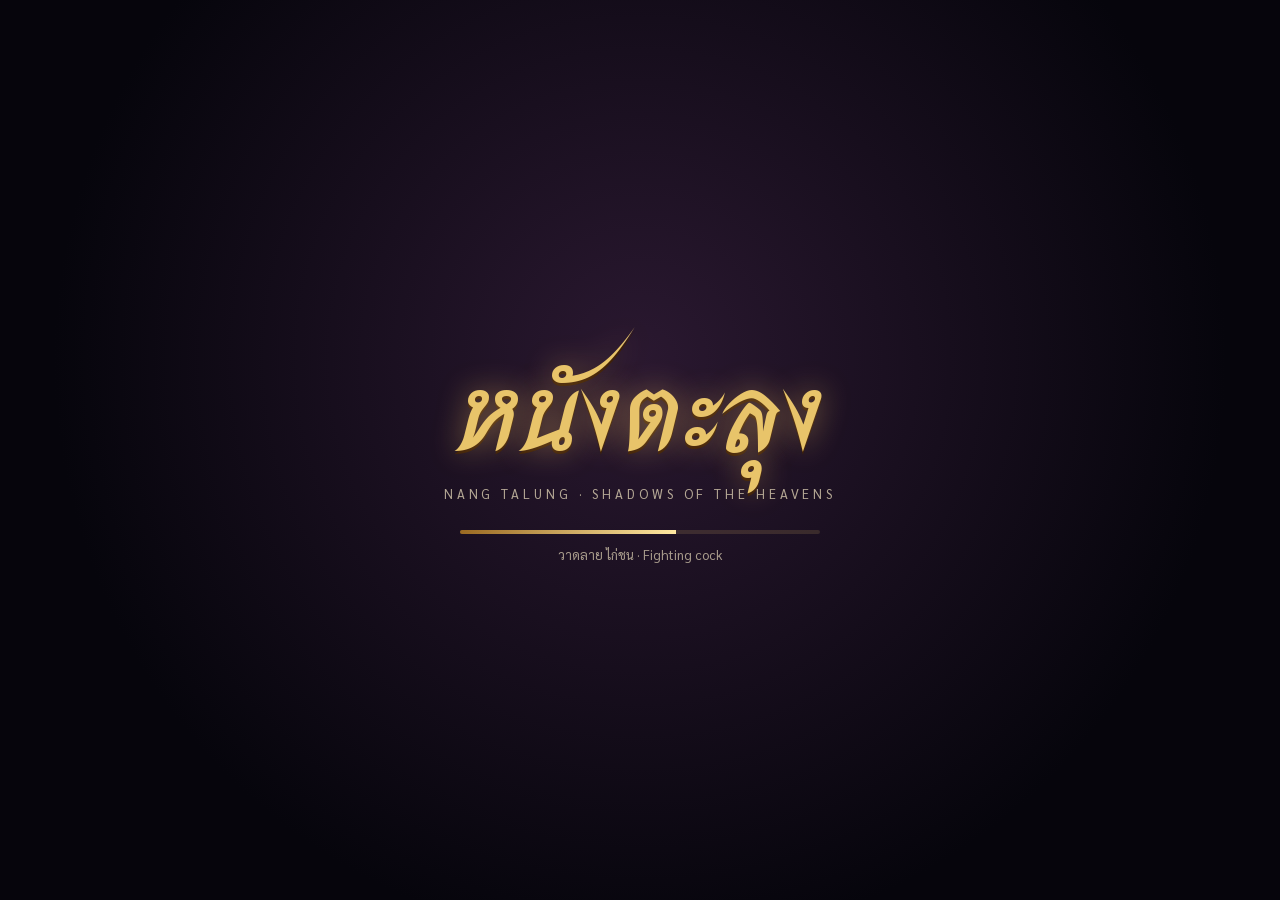
==== index.html @ a5fd4841 "Playable sandbox: stage renderer, heaven/night layers, curtains, khon cursor, flies, UI, intro, game" ====
<!doctype html>
<html lang="th">
<head>
<meta charset="utf-8">
<meta name="viewport" content="width=device-width, initial-scale=1, viewport-fit=cover">
<title>หนังตะลุง — Nang Talung Sandbox</title>
<link rel="preconnect" href="https://fonts.googleapis.com">
<link rel="preconnect" href="https://fonts.gstatic.com" crossorigin>
<link href="https://fonts.googleapis.com/css2?family=Chonburi&family=Srisakdi:wght@400;700&family=Sarabun:wght@400;600&display=swap" rel="stylesheet">
<link rel="stylesheet" href="css/style.css">
</head>
<body>
<div id="app">
  <canvas id="bg"></canvas>
  <canvas id="gl"></canvas>
  <canvas id="fg"></canvas>
  <div id="ui"></div>
</div>
<div id="loading">
  <div class="load-inner">
    <div class="load-title">หนังตะลุง</div>
    <div class="load-sub">Nang Talung · shadows of the heavens</div>
    <div class="load-bar"><i></i></div>
    <div class="load-msg">กำลังเตรียมโรงหนัง…</div>
  </div>
</div>
<script type="module" src="js/main.js"></script>
</body>
</html>
---- css/style.css ----
:root {
  --gold: #e8c46a;
  --gold-d: #9a6a22;
  --lacquer: #140b08;
  --red: #7d1712;
  --ink: #f3e6c4;
  --ui-font: 'Sarabun', system-ui, sans-serif;
  --title-font: 'Srisakdi', 'Chonburi', serif;
}
* { box-sizing: border-box; }
html, body { margin: 0; height: 100%; overflow: hidden; background: #050610; color: var(--ink); font-family: var(--ui-font); }
#app, #app > canvas { position: fixed; inset: 0; }
#app > canvas { display: block; }
#fg { cursor: none; }
#ui { position: fixed; inset: 0; pointer-events: none; }
#ui > * { pointer-events: auto; }
.hidden { opacity: 0 !important; pointer-events: none !important; }

/* loading */
#loading { position: fixed; inset: 0; display: grid; place-items: center; background: radial-gradient(circle at 50% 40%, #2a1830, #06050c 70%); transition: opacity 1.2s; z-index: 50; }
.load-inner { text-align: center; }
.load-title { font: 700 clamp(56px, 10vw, 120px) var(--title-font); color: var(--gold); text-shadow: 0 0 30px rgba(255, 200, 100, .45), 0 3px 0 #3a1c05; }
.load-sub { letter-spacing: .3em; text-transform: uppercase; font-size: 13px; opacity: .7; margin-top: 4px; }
.load-bar { width: min(360px, 70vw); height: 4px; margin: 28px auto 12px; background: rgba(232, 196, 106, .15); border-radius: 2px; overflow: hidden; }
.load-bar i { display: block; height: 100%; width: 0; background: linear-gradient(90deg, #9a6a22, #ffe7a0); transition: width .3s; }
.load-msg { font-size: 13px; opacity: .65; min-height: 1.3em; }

/* lacquer + gold panels (ลายรดน้ำ) */
.lacquer {
  background: linear-gradient(180deg, rgba(28, 14, 10, .94), rgba(12, 6, 5, .96));
  border: 1px solid rgba(232, 196, 106, .55);
  box-shadow: 0 0 0 3px rgba(20, 8, 5, .8), 0 0 0 4px rgba(232, 196, 106, .35), 0 10px 40px rgba(0, 0, 0, .6);
  border-radius: 10px;
}

/* top bar */
#topbar { position: fixed; top: 12px; left: 50%; transform: translateX(-50%); display: flex; gap: 6px; padding: 6px 8px; transition: opacity .8s; }
.tb { appearance: none; border: 1px solid rgba(232, 196, 106, .35); background: rgba(90, 20, 14, .35); color: var(--ink); border-radius: 7px; padding: 6px 10px; font: 600 13px var(--ui-font); cursor: pointer; display: flex; align-items: center; gap: 6px; white-space: nowrap; }
.tb:hover { background: rgba(160, 40, 25, .5); border-color: var(--gold); }
.tb.on { background: linear-gradient(180deg, #b8862e, #7a4c12); color: #1a0c04; border-color: #ffe7a0; }
.tb small { font-weight: 400; opacity: .7; }

/* puppet house drawer */
#house { position: fixed; left: 12px; top: 70px; bottom: 12px; width: 300px; display: flex; flex-direction: column; transition: transform .6s cubic-bezier(.2, .8, .2, 1), opacity .6s; }
#house.closed { transform: translateX(-330px); }
#house h2 { margin: 12px 14px 4px; font: 400 26px var(--title-font); color: var(--gold); display: flex; justify-content: space-between; align-items: baseline; }
#house h2 small { font: 12px var(--ui-font); color: var(--ink); opacity: .6; }
.tabs { display: flex; flex-wrap: wrap; gap: 4px; padding: 6px 10px; border-bottom: 1px solid rgba(232, 196, 106, .25); }
.tab { font: 600 12px var(--ui-font); padding: 4px 8px; border-radius: 12px; border: 1px solid rgba(232, 196, 106, .3); background: none; color: var(--ink); cursor: pointer; }
.tab.on { background: var(--gold); color: #200d04; }
.items { flex: 1; overflow-y: auto; padding: 10px; display: grid; grid-template-columns: repeat(3, 1fr); gap: 8px; align-content: start; scrollbar-width: thin; scrollbar-color: #7a4c12 transparent; }
.item { position: relative; aspect-ratio: .82; border-radius: 8px; background: radial-gradient(circle at 50% 40%, #fff1d0, #c9a067 75%, #8a6434); border: 1px solid rgba(232, 196, 106, .4); cursor: grab; display: flex; flex-direction: column; align-items: center; justify-content: flex-end; overflow: hidden; touch-action: none; }
.item:hover { outline: 2px solid var(--gold); }
.item canvas { position: absolute; inset: 4px 4px 22px 4px; width: calc(100% - 8px); height: calc(100% - 26px); }
.item span { position: relative; width: 100%; font-size: 11px; line-height: 1.1; text-align: center; background: rgba(20, 8, 5, .82); padding: 3px 2px; color: var(--ink); }
.house-foot { padding: 8px 12px 12px; font-size: 11px; opacity: .65; line-height: 1.4; }

/* side panel: flies + inspector */
#side { position: fixed; right: 12px; top: 70px; width: 250px; padding: 12px; transition: opacity .6s; }
#side h3 { margin: 0 0 6px; font: 400 20px var(--title-font); color: var(--gold); }
#side .row { display: flex; gap: 6px; flex-wrap: wrap; margin: 6px 0; }
#side p { font-size: 12px; opacity: .75; margin: 4px 0 8px; line-height: 1.4; }
.role { font: 600 12px var(--ui-font); padding: 5px 7px; border-radius: 6px; border: 1px solid rgba(232, 196, 106, .35); background: rgba(90, 20, 14, .35); color: var(--ink); cursor: pointer; }
.role:hover, .role.on { background: var(--gold); color: #200d04; }
.moves { display: grid; grid-template-columns: 1fr 1fr; gap: 4px; }
.moves button { font: 12px var(--ui-font); padding: 5px; border-radius: 6px; border: 1px solid rgba(232, 196, 106, .25); background: rgba(40, 14, 10, .5); color: var(--ink); cursor: pointer; text-align: left; }
.moves button:hover { border-color: var(--gold); }
.moves kbd { float: right; opacity: .55; font-size: 10px; }
#depth { width: 100%; accent-color: var(--gold); }

/* camera picture-in-picture */
#cam { position: fixed; right: 12px; bottom: 12px; width: 220px; height: 165px; border-radius: 10px; overflow: hidden; transition: opacity .5s; }
#cam canvas { width: 100%; height: 100%; }
#cam .gest { position: absolute; left: 0; right: 0; bottom: 0; padding: 4px 8px; font-size: 12px; background: rgba(10, 5, 3, .7); }

/* toast + titles */
#toast { position: fixed; left: 50%; bottom: 36px; transform: translateX(-50%); padding: 10px 18px; font-size: 14px; transition: opacity .5s; text-align: center; max-width: 80vw; }
#title { position: fixed; inset: 0; display: grid; place-items: center; pointer-events: none !important; transition: opacity 2s; }
#title .t1 { font: 700 clamp(64px, 12vw, 170px) var(--title-font); color: #ffe9a8; text-shadow: 0 0 40px rgba(255, 210, 120, .8), 0 4px 0 #6a3a0a; text-align: center; }
#title .t2 { text-align: center; letter-spacing: .4em; text-transform: uppercase; font-size: clamp(12px, 1.5vw, 18px); color: #fff4d6; text-shadow: 0 0 12px rgba(0, 0, 0, .8); }
#skip { position: fixed; right: 18px; bottom: 18px; transition: opacity .6s; }
#help { position: fixed; left: 50%; top: 50%; transform: translate(-50%, -50%); width: min(640px, 92vw); max-height: 86vh; overflow: auto; padding: 18px 22px; transition: opacity .4s; font-size: 14px; line-height: 1.55; }
#help h2 { font: 400 30px var(--title-font); color: var(--gold); margin: 0 0 8px; }
#help table { width: 100%; border-collapse: collapse; font-size: 13px; }
#help td { padding: 3px 6px; border-bottom: 1px solid rgba(232, 196, 106, .12); vertical-align: top; }
#help td:first-child { color: var(--gold); white-space: nowrap; }
@media (max-width: 820px) {
  #house { width: 220px; }
  .items { grid-template-columns: repeat(2, 1fr); }
  #side { display: none; }
  .tb small { display: none; }
}
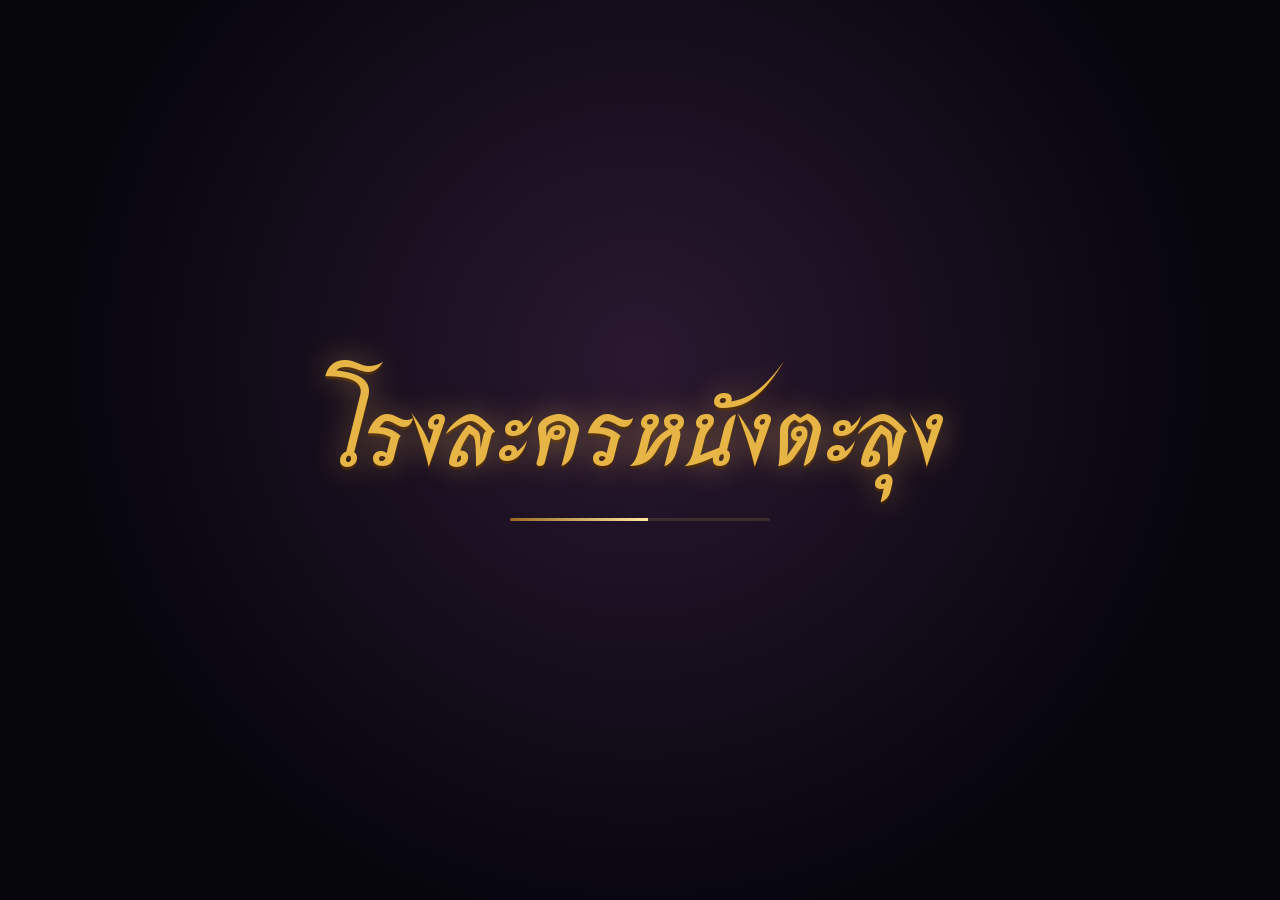
==== commit b81c1729: "โรงละครหนังตะลุง Simulator: souls, wounds, blood, tearing, yantra ward, mending, summon and build ef" ====
--- a/index.html
+++ b/index.html
@@ -3,7 +3,7 @@
 <head>
 <meta charset="utf-8">
 <meta name="viewport" content="width=device-width, initial-scale=1, viewport-fit=cover">
-<title>หนังตะลุง — Nang Talung Sandbox</title>
+<title>โรงละครหนังตะลุง Simulator</title>
 <link rel="preconnect" href="https://fonts.googleapis.com">
 <link rel="preconnect" href="https://fonts.gstatic.com" crossorigin>
 <link href="https://fonts.googleapis.com/css2?family=Chonburi&family=Srisakdi:wght@400;700&family=Sarabun:wght@400;600&display=swap" rel="stylesheet">
@@ -18,8 +18,8 @@
 </div>
 <div id="loading">
   <div class="load-inner">
-    <div class="load-title">หนังตะลุง</div>
-    <div class="load-sub">Nang Talung · shadows of the heavens</div>
+    <div class="load-title">โรงละครหนังตะลุง</div>
+    <div class="load-sub">Nang Talung Theatre Simulator</div>
     <div class="load-bar"><i></i></div>
     <div class="load-msg">กำลังเตรียมโรงหนัง…</div>
   </div>
--- a/css/style.css
+++ b/css/style.css
@@ -1,9 +1,14 @@
 :root {
-  --gold: #e8c46a;
-  --gold-d: #9a6a22;
-  --lacquer: #140b08;
-  --red: #7d1712;
-  --ink: #f3e6c4;
+  --gold-hi: #fff4c2;
+  --gold: #e7b545;
+  --gold-mid: #c8892a;
+  --gold-lo: #7a4a12;
+  --gem: #7b3fbf;
+  --gem-hi: #d9b2ff;
+  --wood: #5a2d16;
+  --wood-d: #2e150a;
+  --lacquer: #1a0b07;
+  --ink: #f6e7c4;
   --ui-font: 'Sarabun', system-ui, sans-serif;
   --title-font: 'Srisakdi', 'Chonburi', serif;
 }
@@ -19,74 +24,157 @@
 /* loading */
 #loading { position: fixed; inset: 0; display: grid; place-items: center; background: radial-gradient(circle at 50% 40%, #2a1830, #06050c 70%); transition: opacity 1.2s; z-index: 50; }
 .load-inner { text-align: center; }
-.load-title { font: 700 clamp(56px, 10vw, 120px) var(--title-font); color: var(--gold); text-shadow: 0 0 30px rgba(255, 200, 100, .45), 0 3px 0 #3a1c05; }
-.load-sub { letter-spacing: .3em; text-transform: uppercase; font-size: 13px; opacity: .7; margin-top: 4px; }
-.load-bar { width: min(360px, 70vw); height: 4px; margin: 28px auto 12px; background: rgba(232, 196, 106, .15); border-radius: 2px; overflow: hidden; }
+.load-title { text-align: center; font: 700 clamp(40px, 8vw, 104px) var(--title-font); color: var(--gold); text-shadow: 0 0 30px rgba(255, 200, 100, .45), 0 3px 0 #3a1c05; }
+.load-sub { display: none; }
+.load-bar { width: min(260px, 60vw); height: 3px; margin: 26px auto 10px; background: rgba(232, 196, 106, .15); border-radius: 2px; overflow: hidden; }
 .load-bar i { display: block; height: 100%; width: 0; background: linear-gradient(90deg, #9a6a22, #ffe7a0); transition: width .3s; }
-.load-msg { font-size: 13px; opacity: .65; min-height: 1.3em; }
+.load-msg { display: none; }
 
-/* lacquer + gold panels (ลายรดน้ำ) */
-.lacquer {
-  background: linear-gradient(180deg, rgba(28, 14, 10, .94), rgba(12, 6, 5, .96));
-  border: 1px solid rgba(232, 196, 106, .55);
-  box-shadow: 0 0 0 3px rgba(20, 8, 5, .8), 0 0 0 4px rgba(232, 196, 106, .35), 0 10px 40px rgba(0, 0, 0, .6);
-  border-radius: 10px;
+/* ---- gilded medallion buttons (bezel, gem, glassy reflection) ---- */
+.medal {
+  --s: 44px;
+  position: relative; width: var(--s); height: var(--s); padding: 0; border: 0; cursor: pointer;
+  clip-path: polygon(50% 0, 64% 8%, 84% 6%, 92% 26%, 100% 50%, 92% 74%, 84% 94%, 64% 92%, 50% 100%, 36% 92%, 16% 94%, 8% 74%, 0 50%, 8% 26%, 16% 6%, 36% 8%);
+  background:
+    radial-gradient(circle at 50% 50%, #3a1509 0 52%, transparent 53%),
+    conic-gradient(from 210deg, var(--gold-lo), var(--gold-hi) 12%, var(--gold) 25%, var(--gold-lo) 40%, var(--gold-hi) 55%, var(--gold-mid) 70%, var(--gold-lo) 85%, var(--gold-hi) 100%);
+  filter: drop-shadow(0 3px 4px rgba(0, 0, 0, .55));
+  transition: transform .2s cubic-bezier(.3, 1.6, .5, 1), filter .2s;
+  color: var(--gold-hi);
 }
+.medal::before { /* inner lacquer with gold ring */
+  content: ''; position: absolute; inset: 17%; border-radius: 50%;
+  background: radial-gradient(circle at 40% 30%, #6b2415, #2a0c06 70%);
+  box-shadow: inset 0 0 0 1.5px var(--gold-mid), inset 0 2px 6px rgba(0, 0, 0, .7);
+}
+.medal::after { /* glassy reflection */
+  content: ''; position: absolute; inset: 17%; border-radius: 50%;
+  background: linear-gradient(160deg, rgba(255, 255, 255, .38), rgba(255, 255, 255, 0) 45%);
+  pointer-events: none;
+}
+.medal svg { position: absolute; inset: 29%; width: 42%; height: 42%; fill: none; stroke: currentColor; stroke-width: 1.8; stroke-linecap: round; stroke-linejoin: round; filter: drop-shadow(0 0 3px rgba(255, 210, 120, .6)); z-index: 1; }
+.medal .gem { position: absolute; left: 50%; top: 3%; width: 16%; height: 16%; transform: translateX(-50%) rotate(45deg); background: radial-gradient(circle at 35% 30%, var(--gem-hi), var(--gem) 60%, #2c0f4f); box-shadow: 0 0 0 1px var(--gold-hi); z-index: 2; }
+.medal:hover { transform: scale(1.1); filter: drop-shadow(0 0 8px rgba(255, 200, 100, .6)); }
+.medal.on { color: #fff; }
+.medal.on::before { background: radial-gradient(circle at 40% 30%, #b8862e, #5a2c08 75%); }
+.medal.big { --s: 64px; }
+.medal:focus-visible { outline: 2px solid var(--gold-hi); outline-offset: 3px; }
 
-/* top bar */
-#topbar { position: fixed; top: 12px; left: 50%; transform: translateX(-50%); display: flex; gap: 6px; padding: 6px 8px; transition: opacity .8s; }
-.tb { appearance: none; border: 1px solid rgba(232, 196, 106, .35); background: rgba(90, 20, 14, .35); color: var(--ink); border-radius: 7px; padding: 6px 10px; font: 600 13px var(--ui-font); cursor: pointer; display: flex; align-items: center; gap: 6px; white-space: nowrap; }
-.tb:hover { background: rgba(160, 40, 25, .5); border-color: var(--gold); }
-.tb.on { background: linear-gradient(180deg, #b8862e, #7a4c12); color: #1a0c04; border-color: #ffe7a0; }
-.tb small { font-weight: 400; opacity: .7; }
+#topbar { position: fixed; top: 12px; right: 12px; display: flex; flex-direction: column; gap: 6px; transition: opacity .8s; }
+#b-house { position: fixed; left: 16px; bottom: 16px; transition: opacity .8s, transform .2s; }
 
-/* puppet house drawer */
-#house { position: fixed; left: 12px; top: 70px; bottom: 12px; width: 300px; display: flex; flex-direction: column; transition: transform .6s cubic-bezier(.2, .8, .2, 1), opacity .6s; }
-#house.closed { transform: translateX(-330px); }
-#house h2 { margin: 12px 14px 4px; font: 400 26px var(--title-font); color: var(--gold); display: flex; justify-content: space-between; align-items: baseline; }
-#house h2 small { font: 12px var(--ui-font); color: var(--ink); opacity: .6; }
-.tabs { display: flex; flex-wrap: wrap; gap: 4px; padding: 6px 10px; border-bottom: 1px solid rgba(232, 196, 106, .25); }
-.tab { font: 600 12px var(--ui-font); padding: 4px 8px; border-radius: 12px; border: 1px solid rgba(232, 196, 106, .3); background: none; color: var(--ink); cursor: pointer; }
-.tab.on { background: var(--gold); color: #200d04; }
-.items { flex: 1; overflow-y: auto; padding: 10px; display: grid; grid-template-columns: repeat(3, 1fr); gap: 8px; align-content: start; scrollbar-width: thin; scrollbar-color: #7a4c12 transparent; }
-.item { position: relative; aspect-ratio: .82; border-radius: 8px; background: radial-gradient(circle at 50% 40%, #fff1d0, #c9a067 75%, #8a6434); border: 1px solid rgba(232, 196, 106, .4); cursor: grab; display: flex; flex-direction: column; align-items: center; justify-content: flex-end; overflow: hidden; touch-action: none; }
-.item:hover { outline: 2px solid var(--gold); }
-.item canvas { position: absolute; inset: 4px 4px 22px 4px; width: calc(100% - 8px); height: calc(100% - 26px); }
-.item span { position: relative; width: 100%; font-size: 11px; line-height: 1.1; text-align: center; background: rgba(20, 8, 5, .82); padding: 3px 2px; color: var(--ink); }
-.house-foot { padding: 8px 12px 12px; font-size: 11px; opacity: .65; line-height: 1.4; }
+/* ---- the carved wooden puppet chest ---- */
+#house { position: fixed; left: 16px; bottom: 92px; width: min(360px, calc(100vw - 32px)); perspective: 900px; transition: opacity .5s; }
+#house .lid {
+  position: relative; height: 46px; border-radius: 18px 18px 4px 4px; transform-origin: 50% 100%;
+  background:
+    repeating-linear-gradient(92deg, rgba(0, 0, 0, .12) 0 2px, transparent 2px 9px),
+    linear-gradient(180deg, #8a4a24, var(--wood) 60%, var(--wood-d));
+  box-shadow: inset 0 0 0 2px var(--gold-mid), inset 0 0 0 5px var(--wood-d), inset 0 0 0 6px var(--gold-lo), 0 -2px 8px rgba(0, 0, 0, .5);
+  transition: transform .7s cubic-bezier(.3, 1.3, .4, 1);
+}
+#house .lid::before, #house .lid::after { /* gold corner brackets */
+  content: ''; position: absolute; top: 6px; width: 34px; height: 34px;
+  background: conic-gradient(from 180deg, var(--gold-hi), var(--gold-mid), var(--gold-lo), var(--gold-hi));
+  clip-path: polygon(0 0, 100% 0, 100% 22%, 22% 22%, 22% 100%, 0 100%);
+}
+#house .lid::before { left: 6px; }
+#house .lid::after { right: 6px; transform: scaleX(-1); }
+#house .clasp { position: absolute; left: 50%; bottom: -8px; width: 26px; height: 22px; transform: translateX(-50%); border-radius: 4px 4px 12px 12px; background: linear-gradient(var(--gold-hi), var(--gold-mid) 50%, var(--gold-lo)); box-shadow: 0 2px 4px rgba(0, 0, 0, .6); }
+#house .clasp::after { content: ''; position: absolute; left: 50%; top: 5px; width: 7px; height: 7px; transform: translateX(-50%) rotate(45deg); background: radial-gradient(circle at 35% 30%, var(--gem-hi), var(--gem)); }
+#house .box {
+  height: min(56vh, 460px); overflow: hidden; display: flex; flex-direction: column; border-radius: 4px 4px 14px 14px;
+  background:
+    repeating-linear-gradient(90deg, rgba(0, 0, 0, .14) 0 1px, transparent 1px 11px),
+    linear-gradient(180deg, #3d1d0d, var(--wood-d));
+  box-shadow: inset 0 0 0 2px var(--gold-mid), inset 0 0 0 6px var(--wood-d), inset 0 0 0 7px var(--gold-lo), inset 0 12px 20px rgba(0, 0, 0, .7), 0 12px 30px rgba(0, 0, 0, .6);
+  transform-origin: 50% 100%; transition: transform .55s cubic-bezier(.3, 1.3, .4, 1), opacity .4s;
+}
+#house.closed .lid { transform: rotateX(0); }
+#house:not(.closed) .lid { transform: rotateX(-118deg) translateY(-4px); }
+#house.closed .box { transform: scaleY(.04); opacity: 0; }
+#house.closed { pointer-events: none; }
+#house.closed .lid { opacity: 0; }
+.tabs { display: flex; gap: 6px; padding: 12px 12px 8px; overflow-x: auto; scrollbar-width: none; flex: none; }
+.tab { flex: none; width: 46px; height: 46px; border-radius: 50%; padding: 0; cursor: pointer; border: 0;
+  background: radial-gradient(circle at 50% 40%, #fff1d0, #c9a067 75%);
+  box-shadow: 0 0 0 2px var(--gold-lo), 0 0 0 3.5px var(--gold), 0 2px 5px rgba(0, 0, 0, .6); opacity: .65; transition: opacity .2s, transform .2s; }
+.tab canvas { width: 100%; height: 100%; border-radius: 50%; }
+.tab.on, .tab:hover { opacity: 1; transform: translateY(-2px); box-shadow: 0 0 0 2px var(--gold-lo), 0 0 0 3.5px var(--gold-hi), 0 0 10px rgba(255, 210, 120, .7); }
+.items { flex: 1; min-height: 0; overflow-y: auto; padding: 6px 14px 16px; display: grid; grid-template-columns: repeat(3, 1fr); grid-auto-rows: 108px; gap: 10px; align-content: start; scrollbar-width: thin; scrollbar-color: var(--gold-mid) transparent; }
+.item { position: relative; height: 108px; border-radius: 6px; cursor: grab; touch-action: none; overflow: hidden;
+  background: radial-gradient(circle at 50% 38%, #fff4da, #d8b27a 78%, #9b7440);
+  box-shadow: inset 0 0 0 1px rgba(122, 74, 18, .6), 0 3px 6px rgba(0, 0, 0, .55); transition: transform .15s; }
+.item:hover { transform: translateY(-3px) rotate(-1deg); }
+.item canvas { position: absolute; inset: 6%; width: 88%; height: 88%; }
 
-/* side panel: flies + inspector */
-#side { position: fixed; right: 12px; top: 70px; width: 250px; padding: 12px; transition: opacity .6s; }
-#side h3 { margin: 0 0 6px; font: 400 20px var(--title-font); color: var(--gold); }
-#side .row { display: flex; gap: 6px; flex-wrap: wrap; margin: 6px 0; }
-#side p { font-size: 12px; opacity: .75; margin: 4px 0 8px; line-height: 1.4; }
-.role { font: 600 12px var(--ui-font); padding: 5px 7px; border-radius: 6px; border: 1px solid rgba(232, 196, 106, .35); background: rgba(90, 20, 14, .35); color: var(--ink); cursor: pointer; }
-.role:hover, .role.on { background: var(--gold); color: #200d04; }
-.moves { display: grid; grid-template-columns: 1fr 1fr; gap: 4px; }
-.moves button { font: 12px var(--ui-font); padding: 5px; border-radius: 6px; border: 1px solid rgba(232, 196, 106, .25); background: rgba(40, 14, 10, .5); color: var(--ink); cursor: pointer; text-align: left; }
-.moves button:hover { border-color: var(--gold); }
-.moves kbd { float: right; opacity: .55; font-size: 10px; }
+/* ---- ring for the selected puppet ---- */
+#side { position: fixed; left: 50%; bottom: 14px; transform: translateX(-50%); transition: opacity .4s; }
+#side.empty { pointer-events: none; }
+.ring { display: flex; align-items: center; gap: 8px; }
+.ring .medal { --s: 40px; }
+.fan { display: none; gap: 4px; padding: 4px 8px; border-radius: 22px; background: rgba(26, 11, 7, .75); box-shadow: 0 0 0 1px var(--gold-lo), 0 0 0 2px rgba(231, 181, 69, .4); }
+.fan.open { display: flex; }
+.mini { width: 30px; height: 30px; padding: 5px; border: 0; border-radius: 50%; cursor: pointer; color: var(--gold-hi);
+  background: radial-gradient(circle at 40% 30%, #5a1f12, #230a05 75%); box-shadow: inset 0 0 0 1px var(--gold-mid); }
+.mini svg { width: 100%; height: 100%; fill: none; stroke: currentColor; stroke-width: 1.8; stroke-linecap: round; stroke-linejoin: round; }
+.mini:hover, .mini.on { background: radial-gradient(circle at 40% 30%, #c89434, #6a3a0a 80%); color: #fff; }
+.depth { width: 80px; display: flex; }
 #depth { width: 100%; accent-color: var(--gold); }
 
-/* camera picture-in-picture */
-#cam { position: fixed; right: 12px; bottom: 12px; width: 220px; height: 165px; border-radius: 10px; overflow: hidden; transition: opacity .5s; }
-#cam canvas { width: 100%; height: 100%; }
-#cam .gest { position: absolute; left: 0; right: 0; bottom: 0; padding: 4px 8px; font-size: 12px; background: rgba(10, 5, 3, .7); }
+/* ---- tiny self-view camera (like a video call) ---- */
+#cam { position: fixed; right: 68px; top: 12px; width: 132px; height: 99px; border-radius: 9px; overflow: hidden; transition: opacity .5s;
+  box-shadow: 0 0 0 1.5px var(--gold-hi), 0 0 0 3px var(--gold-lo), 0 6px 14px rgba(0, 0, 0, .6); }
+#cam canvas { width: 100%; height: 100%; display: block; }
+#cam .gest { position: absolute; right: 6px; bottom: 5px; width: 8px; height: 8px; border-radius: 50%; background: #5bd96b; box-shadow: 0 0 6px #5bd96b; }
 
-/* toast + titles */
-#toast { position: fixed; left: 50%; bottom: 36px; transform: translateX(-50%); padding: 10px 18px; font-size: 14px; transition: opacity .5s; text-align: center; max-width: 80vw; }
+#toast { position: fixed; left: 50%; bottom: 76px; transform: translateX(-50%); padding: 8px 14px; font-size: 13px; transition: opacity .5s; text-align: center; max-width: 80vw; border-radius: 10px; background: rgba(26, 11, 7, .9); box-shadow: 0 0 0 1px var(--gold-mid); }
 #title { position: fixed; inset: 0; display: grid; place-items: center; pointer-events: none !important; transition: opacity 2s; }
 #title .t1 { font: 700 clamp(64px, 12vw, 170px) var(--title-font); color: #ffe9a8; text-shadow: 0 0 40px rgba(255, 210, 120, .8), 0 4px 0 #6a3a0a; text-align: center; }
-#title .t2 { text-align: center; letter-spacing: .4em; text-transform: uppercase; font-size: clamp(12px, 1.5vw, 18px); color: #fff4d6; text-shadow: 0 0 12px rgba(0, 0, 0, .8); }
 #skip { position: fixed; right: 18px; bottom: 18px; transition: opacity .6s; }
-#help { position: fixed; left: 50%; top: 50%; transform: translate(-50%, -50%); width: min(640px, 92vw); max-height: 86vh; overflow: auto; padding: 18px 22px; transition: opacity .4s; font-size: 14px; line-height: 1.55; }
-#help h2 { font: 400 30px var(--title-font); color: var(--gold); margin: 0 0 8px; }
-#help table { width: 100%; border-collapse: collapse; font-size: 13px; }
-#help td { padding: 3px 6px; border-bottom: 1px solid rgba(232, 196, 106, .12); vertical-align: top; }
+#help { position: fixed; left: 50%; top: 50%; transform: translate(-50%, -50%); width: min(560px, 92vw); max-height: 86vh; overflow: auto; padding: 18px 22px; transition: opacity .4s; font-size: 13px; line-height: 1.5;
+  background: linear-gradient(180deg, rgba(40, 16, 9, .96), rgba(18, 7, 4, .97)); border-radius: 14px;
+  box-shadow: 0 0 0 2px var(--gold-mid), 0 0 0 5px var(--lacquer), 0 0 0 6px var(--gold-lo), 0 20px 50px rgba(0, 0, 0, .7); }
+#help h2 { font: 400 30px var(--title-font); color: var(--gold); margin: 0 0 8px; text-align: center; }
+#help table { width: 100%; border-collapse: collapse; }
+#help td { padding: 4px 6px; border-bottom: 1px solid rgba(232, 196, 106, .12); vertical-align: top; }
 #help td:first-child { color: var(--gold); white-space: nowrap; }
-@media (max-width: 820px) {
-  #house { width: 220px; }
-  .items { grid-template-columns: repeat(2, 1fr); }
-  #side { display: none; }
-  .tb small { display: none; }
-}
+@media (prefers-reduced-motion: reduce) { * { transition-duration: .01s !important; } }
+@media (max-width: 600px) { .items { grid-template-columns: repeat(2, 1fr); } #cam { width: 96px; height: 72px; } }
+
+/* ---- side-scroller pad ---- */
+#pad { position: fixed; inset: auto 0 0 0; height: 0; transition: opacity .5s; }
+#pad .stick { position: fixed; left: 96px; bottom: 22px; width: 120px; height: 120px; border-radius: 50%; touch-action: none;
+  background: radial-gradient(circle, rgba(40, 14, 8, .55) 0 55%, rgba(40, 14, 8, .2) 70%, transparent 71%);
+  box-shadow: inset 0 0 0 2px rgba(231, 181, 69, .7), inset 0 0 0 5px rgba(26, 11, 7, .6), inset 0 0 0 6px rgba(231, 181, 69, .35); }
+#pad .knob { position: absolute; left: 50%; top: 50%; width: 52px; height: 52px; margin: -26px 0 0 -26px; border-radius: 50%; transition: transform .08s;
+  background: radial-gradient(circle at 38% 30%, var(--gold-hi), var(--gold) 40%, var(--gold-lo) 100%); box-shadow: 0 3px 8px rgba(0, 0, 0, .6), inset 0 0 0 2px rgba(255, 244, 194, .6); }
+#pad .acts { position: fixed; right: 16px; bottom: 18px; display: grid; grid-template-columns: repeat(3, auto); gap: 6px; align-items: end; }
+#pad .act { --s: 50px; }
+#pad .act.big { --s: 70px; grid-row: span 2; }
+.wheel { position: fixed; inset: 0; pointer-events: none; }
+.wheel > * { pointer-events: auto; }
+.wheel-item { position: fixed; width: 44px; height: 44px; transform: scale(.3); opacity: 0; transition: transform .25s cubic-bezier(.3, 1.6, .5, 1), opacity .2s; }
+.wheel.bloom .wheel-item { transform: scale(1); opacity: 1; }
+.wheel-item canvas { width: 100%; height: 100%; border-radius: 50%; }
+
+/* ---- timeline editor ---- */
+#timeline { position: fixed; left: 50%; bottom: 150px; transform: translateX(-50%); width: min(900px, calc(100vw - 32px)); padding: 8px 10px 10px; border-radius: 14px; transition: opacity .4s;
+  background: linear-gradient(180deg, rgba(40, 16, 9, .94), rgba(18, 7, 4, .96)); box-shadow: 0 0 0 1.5px var(--gold-mid), 0 0 0 4px var(--lacquer), 0 0 0 5px var(--gold-lo), 0 12px 30px rgba(0, 0, 0, .6); }
+.tl-tools { display: flex; gap: 6px; flex-wrap: wrap; margin-bottom: 6px; }
+.mini.rec { color: #ff6a5a; }
+.mini.rec.on { background: radial-gradient(circle at 40% 30%, #ff6a5a, #7a1a12 80%); color: #fff; animation: recpulse 1s infinite; }
+@keyframes recpulse { 50% { box-shadow: 0 0 12px #ff6a5a; } }
+.tl-strip { display: block; width: 100%; height: 64px; border-radius: 8px; background: rgba(0, 0, 0, .35); cursor: pointer; touch-action: none; }
+#export { position: fixed; left: 50%; top: 50%; transform: translate(-50%, -50%); width: min(720px, 92vw); padding: 12px; border-radius: 14px; transition: opacity .4s;
+  background: rgba(18, 7, 4, .96); box-shadow: 0 0 0 2px var(--gold-mid), 0 20px 50px rgba(0, 0, 0, .7); }
+#export video { width: 100%; border-radius: 8px; display: block; margin-bottom: 8px; }
+#export a.mini { display: inline-grid; place-items: center; }
+
+/* ---- main menu (the heavens only) ---- */
+#menu { position: fixed; inset: 0; display: grid; place-items: center; align-content: center; gap: 28px; transition: opacity 1s; }
+#menu .m-title { display: flex; flex-direction: column; align-items: center; line-height: 1.05; text-align: center; padding: 0 16px; font: 700 clamp(42px, 8.5vw, 124px) var(--title-font); color: #fff1c2; text-shadow: 0 0 40px rgba(255, 210, 120, .9), 0 4px 0 #6a3a0a; animation: menuGlow 4s ease-in-out infinite; }
+#menu .play { --s: 96px; animation: menuGlow 3s ease-in-out infinite; }
+#menu .m-title small { font: 600 clamp(15px, 2.2vw, 30px) var(--ui-font); letter-spacing: .5em; text-transform: uppercase; color: #f3d894; text-shadow: 0 0 14px rgba(255, 200, 110, .8); margin-top: .35em; padding-left: .5em; }
+@keyframes menuGlow { 50% { filter: drop-shadow(0 0 18px rgba(255, 220, 140, .9)); } }
+@media (max-width: 600px) { #pad .stick { left: 84px; width: 104px; height: 104px; } #timeline { bottom: 190px; } }
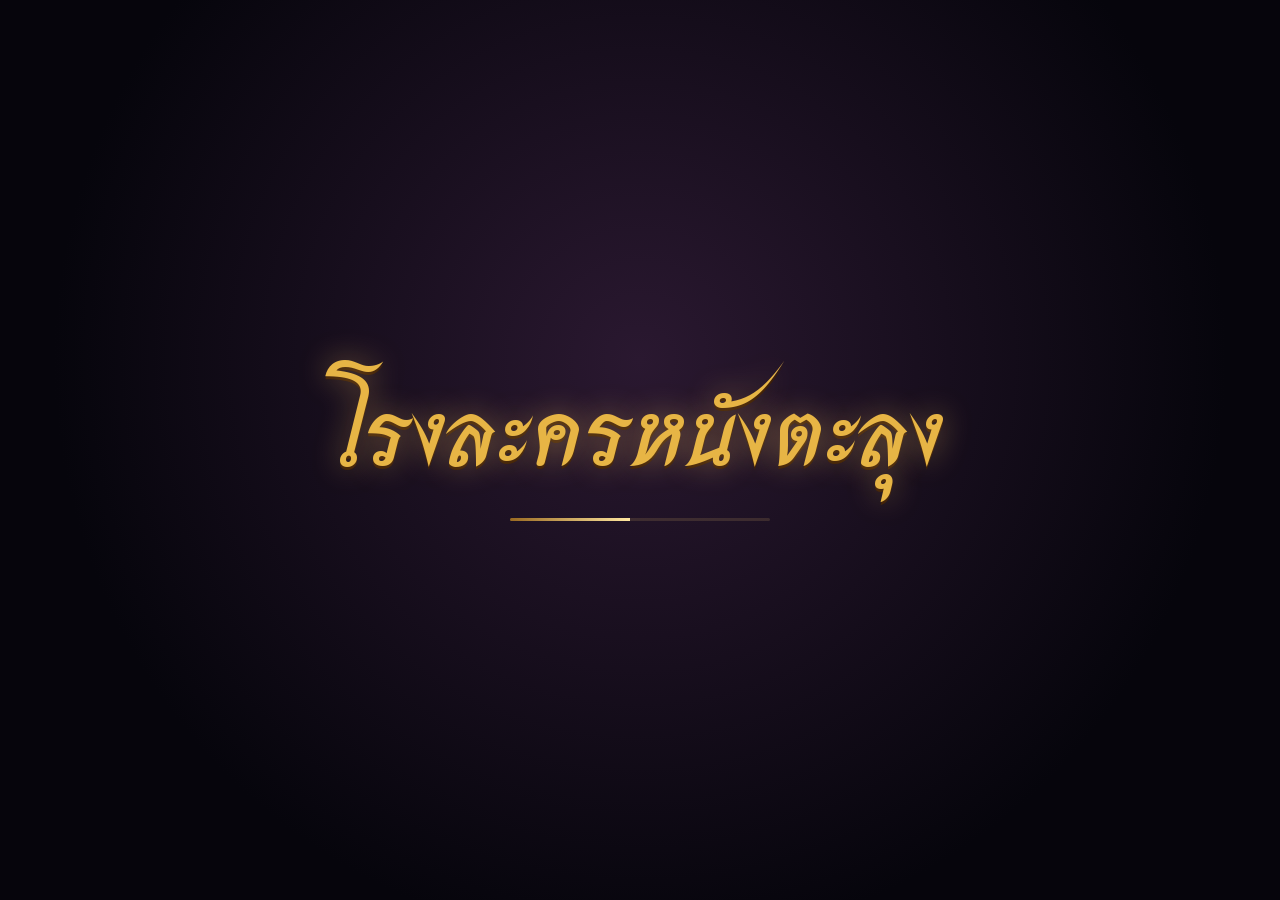
==== commit 6e8ccac6: "Tutorial host deva มณีเมฆ with branching Thai dialogue, สมุดข่อย book, quests that unlock drawers, i" ====
--- a/index.html
+++ b/index.html
@@ -8,6 +8,7 @@
 <link rel="preconnect" href="https://fonts.gstatic.com" crossorigin>
 <link href="https://fonts.googleapis.com/css2?family=Chonburi&family=Srisakdi:wght@400;700&family=Sarabun:wght@400;600&display=swap" rel="stylesheet">
 <link rel="stylesheet" href="css/style.css">
+<link rel="stylesheet" href="css/tutorial.css">
 </head>
 <body>
 <div id="app">
--- a/css/style.css
+++ b/css/style.css
@@ -178,3 +178,8 @@
 #menu .m-title small { font: 600 clamp(15px, 2.2vw, 30px) var(--ui-font); letter-spacing: .5em; text-transform: uppercase; color: #f3d894; text-shadow: 0 0 14px rgba(255, 200, 110, .8); margin-top: .35em; padding-left: .5em; }
 @keyframes menuGlow { 50% { filter: drop-shadow(0 0 18px rgba(255, 220, 140, .9)); } }
 @media (max-width: 600px) { #pad .stick { left: 84px; width: 104px; height: 104px; } #timeline { bottom: 190px; } }
+
+/* camera mode toast */
+#cam-mode { position: absolute; left: 50%; top: 14%; transform: translateX(-50%); padding: 6px 18px; border-radius: 18px; background: rgba(26, 11, 7, .82); border: 1px solid var(--gold-mid); color: var(--ink); font: 600 14px var(--ui-font); letter-spacing: .03em; opacity: 0; pointer-events: none; }
+#cam-mode.show { animation: camToast 2.2s ease forwards; }
+@keyframes camToast { 0% { opacity: 0; transform: translate(-50%, -6px); } 12%, 75% { opacity: 1; transform: translate(-50%, 0); } 100% { opacity: 0; } }
--- a/css/tutorial.css
+++ b/css/tutorial.css
@@ -0,0 +1,373 @@
+/* ==========================================================================
+   Tutorial deva (น้องเมฆ), quests, unlock popup and the สมุดข่อย book.
+   Uses the variables from style.css: --gold*, --gem*, --wood*, --lacquer,
+   --ink, --ui-font, --title-font.
+   ========================================================================== */
+:root {
+  --paper: #f4e7c8;
+  --paper-d: #e3cf9f;
+  --paper-ink: #3b1d0e;
+  --paper-red: #8e2414;
+  --paper-en: #7a5534;
+  --tut-left: clamp(104px, 11vw, 170px);
+  --tut-w: min(560px, calc(100vw - var(--tut-left) - 86px));
+}
+
+/* ---------------------------------------------------------------- speech box */
+#tut {
+  position: fixed; top: 16px; left: var(--tut-left); width: var(--tut-w); z-index: 30;
+  padding: 26px 26px 18px; color: var(--ink); cursor: pointer; user-select: none; -webkit-user-select: none;
+  border-radius: 14px;
+  background:
+    radial-gradient(130% 120% at 50% -10%, rgba(255, 196, 110, .16), transparent 55%),
+    repeating-linear-gradient(135deg, rgba(255, 220, 150, .025) 0 2px, transparent 2px 7px),
+    linear-gradient(180deg, #46170c 0%, #2a0f07 55%, #180804 100%);
+  box-shadow:
+    inset 0 0 0 1px rgba(255, 230, 160, .25), inset 0 0 26px rgba(0, 0, 0, .55),
+    0 0 0 1.5px var(--gold-hi), 0 0 0 3px var(--gold-mid), 0 0 0 6px var(--lacquer), 0 0 0 7.5px var(--gold-lo),
+    0 18px 42px rgba(0, 0, 0, .65), 0 0 60px rgba(255, 190, 90, .12);
+  transition: opacity .45s, transform .5s cubic-bezier(.3, 1.4, .5, 1);
+  animation: tutIn .6s cubic-bezier(.3, 1.5, .5, 1);
+}
+#tut.hidden { transform: translateY(-14px) scale(.97); }
+#tut.tut-quiet { opacity: 0 !important; pointer-events: none !important; }
+@keyframes tutIn { from { transform: translateY(-16px) scale(.94); opacity: 0; } }
+/* dotted gold inner rule */
+#tut::before { content: ''; position: absolute; inset: 7px; border-radius: 9px; pointer-events: none;
+  border: 1px solid rgba(231, 181, 69, .55); box-shadow: inset 0 0 0 2px rgba(26, 11, 7, .6), inset 0 0 0 3px rgba(231, 181, 69, .18); }
+/* gilded corners: an L bracket ending in a small curl and a gem */
+.tut-corner { position: absolute; width: 30px; height: 30px; pointer-events: none;
+  background:
+    radial-gradient(circle at 7px 7px, var(--gem-hi) 0 1.5px, var(--gem) 2.6px, var(--gold-hi) 3.3px, var(--gold-mid) 4.6px, transparent 5.2px),
+    linear-gradient(90deg, var(--gold-hi), var(--gold) 50%, var(--gold-lo)) 9px 2px / 21px 3px no-repeat,
+    linear-gradient(180deg, var(--gold-hi), var(--gold) 50%, var(--gold-lo)) 2px 9px / 3px 21px no-repeat,
+    radial-gradient(circle at 19px 13px, transparent 4px, var(--gold) 4.5px 5.6px, transparent 6px) 0 0 / 30px 30px no-repeat;
+  filter: drop-shadow(0 1px 1px rgba(0, 0, 0, .7)); }
+.tut-corner.tl { left: 2px; top: 2px; }
+.tut-corner.tr { right: 2px; top: 2px; transform: scaleX(-1); }
+.tut-corner.bl { left: 2px; bottom: 2px; transform: scaleY(-1); }
+.tut-corner.br { right: 2px; bottom: 2px; transform: scale(-1, -1); }
+/* กระจัง crest on the top edge */
+.tut-crest { position: absolute; left: 50%; top: -15px; width: 34px; height: 26px; transform: translateX(-50%); pointer-events: none;
+  clip-path: polygon(50% 0, 64% 30%, 88% 38%, 72% 58%, 100% 100%, 50% 80%, 0 100%, 28% 58%, 12% 38%, 36% 30%);
+  background: radial-gradient(circle at 50% 62%, var(--gem-hi) 0 2px, var(--gem) 4px, transparent 4.6px), linear-gradient(180deg, var(--gold-hi), var(--gold) 45%, var(--gold-lo));
+  filter: drop-shadow(0 2px 2px rgba(0, 0, 0, .6)); }
+/* name plate ribbon */
+.tut-plate { position: absolute; left: 22px; top: -13px; display: flex; align-items: baseline; gap: 8px; padding: 1px 18px 2px 16px;
+  font: 700 19px/1.25 var(--title-font); color: #3a1703;
+  background: linear-gradient(180deg, var(--gold-hi), var(--gold) 45%, var(--gold-mid));
+  clip-path: polygon(0 0, 100% 0, calc(100% - 9px) 50%, 100% 100%, 0 100%, 9px 50%);
+  filter: drop-shadow(0 2px 3px rgba(0, 0, 0, .6)); }
+.tut-plate small { font: 600 10.5px var(--ui-font); letter-spacing: .06em; color: #6a3a0a; }
+.tut-x { position: absolute; right: 20px; top: -11px; display: flex; align-items: baseline; gap: 5px; padding: 2px 11px 3px; border: 0; border-radius: 999px; cursor: pointer;
+  font: 600 12px/1.2 var(--ui-font); color: var(--gold-hi); background: linear-gradient(180deg, #4a1a0c, #1e0905);
+  box-shadow: 0 0 0 1px var(--gold-mid), 0 0 0 2.5px var(--lacquer), 0 3px 6px rgba(0, 0, 0, .5); transition: color .2s, box-shadow .2s; }
+.tut-x small { font-size: 9px; letter-spacing: .12em; text-transform: uppercase; opacity: .65; }
+.tut-x:hover { color: #fff; box-shadow: 0 0 0 1px var(--gold-hi), 0 0 0 2.5px var(--lacquer), 0 0 12px rgba(255, 210, 120, .6); }
+#tut:not(.running) .tut-x { display: none; }
+.tut-tag { display: none; margin: 0 0 6px; font: 700 12px var(--ui-font); letter-spacing: .08em; color: var(--gold); }
+.tut-tag.on { display: flex; align-items: center; gap: 6px; }
+.tut-tag::before { content: ''; width: 8px; height: 8px; transform: rotate(45deg); background: radial-gradient(circle at 35% 30%, var(--gem-hi), var(--gem)); box-shadow: 0 0 0 1px var(--gold-hi), 0 0 8px rgba(217, 178, 255, .8); }
+#tut.tasking .tut-tag::before { animation: tutGem 1.4s ease-in-out infinite; }
+@keyframes tutGem { 50% { transform: rotate(225deg) scale(1.25); } }
+.tut-tag small { font-weight: 400; letter-spacing: .12em; text-transform: uppercase; opacity: .7; font-size: 10px; }
+.tut-th { font: 600 19px/1.55 var(--ui-font); color: #fff1cf; text-shadow: 0 1px 0 rgba(0, 0, 0, .6); min-height: 1.55em; padding-right: 34px; }
+.tut-th .ghost { opacity: 0; }
+.tut-en { margin-top: 3px; font: italic 400 13px/1.4 var(--ui-font); color: rgba(246, 231, 196, .62); opacity: 0; transition: opacity .4s; padding-right: 38px; }
+.tut-en.on { opacity: 1; }
+#tut.tasking .tut-th { color: #ffe7a6; }
+.tut-chips { display: none; flex-wrap: wrap; gap: 8px; margin-top: 12px; }
+.tut-chips.on { display: flex; }
+.tut-chip { display: flex; align-items: center; gap: 9px; padding: 7px 16px 7px 11px; border: 0; border-radius: 999px; cursor: pointer; text-align: left; color: #fff3d6;
+  background: radial-gradient(120% 140% at 30% 0%, #7a2a16, #3a0f07 75%);
+  box-shadow: inset 0 0 0 1px var(--gold-mid), inset 0 1px 0 rgba(255, 240, 200, .25), 0 0 0 1px rgba(0, 0, 0, .5), 0 3px 8px rgba(0, 0, 0, .45);
+  font: 600 15px/1.2 var(--ui-font); transition: transform .18s cubic-bezier(.3, 1.6, .5, 1), box-shadow .2s, background .2s;
+  animation: chipIn .45s cubic-bezier(.3, 1.6, .5, 1) backwards; }
+.tut-chip small { display: block; font: 400 11px var(--ui-font); color: rgba(246, 231, 196, .6); margin-top: 1px; }
+.tut-chip i { flex: none; width: 9px; height: 9px; transform: rotate(45deg); background: linear-gradient(135deg, var(--gold-hi), var(--gold-mid)); box-shadow: 0 0 0 1px var(--gold-lo); }
+.tut-chip:hover, .tut-chip:focus-visible { transform: translateY(-2px) scale(1.03); outline: none;
+  background: radial-gradient(120% 140% at 30% 0%, #b8862e, #5a2c08 80%);
+  box-shadow: inset 0 0 0 1px var(--gold-hi), 0 0 14px rgba(255, 210, 120, .55), 0 3px 8px rgba(0, 0, 0, .45); }
+@keyframes chipIn { from { transform: translateY(8px) scale(.9); opacity: 0; } }
+.tut-next { position: absolute; right: 10px; bottom: 8px; --s: 34px; opacity: 0; pointer-events: none; transition: opacity .3s, transform .2s; }
+.tut-next.on { opacity: 1; pointer-events: auto; animation: tutNudge 1.6s ease-in-out infinite; }
+@keyframes tutNudge { 50% { transform: translateX(3px); } }
+
+/* ring around the thing she is pointing at */
+#tut-ring { position: fixed; left: 0; top: 0; z-index: 29; pointer-events: none !important; border-radius: 50%;
+  box-shadow: 0 0 0 2px var(--gold-hi), 0 0 0 4px rgba(122, 74, 18, .8), 0 0 22px 6px rgba(255, 210, 120, .65), inset 0 0 14px rgba(255, 220, 140, .6);
+  transition: opacity .35s; }
+#tut-ring.box::after { animation: none; border-radius: 20px; }
+#tut-ring.box::before { border-radius: 16px; animation-name: tutPingBox; }
+@keyframes tutPingBox { from { transform: scale(1); opacity: .9; } to { transform: scale(1.06, 1.25); opacity: 0; } }
+#tut-ring::after { content: ''; position: absolute; inset: -8px; border-radius: 50%; border: 1.5px dashed rgba(255, 236, 170, .85); animation: tutSpin 6s linear infinite; }
+#tut-ring::before { content: ''; position: absolute; inset: 0; border-radius: 50%; box-shadow: 0 0 0 2px rgba(255, 236, 170, .9); animation: tutPing 1.6s ease-out infinite; }
+@keyframes tutSpin { to { transform: rotate(360deg); } }
+@keyframes tutPing { from { transform: scale(1); opacity: .9; } to { transform: scale(1.6); opacity: 0; } }
+
+/* ---------------------------------------------------------------- locks */
+.tut-seal { position: absolute; z-index: 3; pointer-events: none; display: grid; place-items: center; border-radius: 50%;
+  background: radial-gradient(circle at 38% 30%, #c0452c, #7a1a0c 70%, #4a0c05);
+  box-shadow: 0 0 0 1.5px var(--gold-hi), 0 0 0 3px var(--gold-lo), 0 2px 4px rgba(0, 0, 0, .6); }
+.tut-seal svg { width: 64%; height: 64%; fill: var(--gold-hi); stroke: #5a2c08; stroke-width: .6; }
+.medal .tut-seal { right: 17%; bottom: 17%; width: 38%; height: 38%; }
+.medal.tut-locked { opacity: .55; }
+.medal.tut-locked::before { background: radial-gradient(circle at 40% 30%, #3a2a24, #140c09 70%); }
+.medal.tut-locked > svg:not(.x) { opacity: .45; }
+.medal.tut-locked:hover { transform: scale(1.04); }
+.mini.tut-locked { opacity: .45; position: relative; }
+.mini .tut-seal { right: -3px; bottom: -3px; width: 14px; height: 14px; }
+/* chest drawers & items */
+.tab.locked { position: relative; opacity: .8; }
+.tab.locked canvas { filter: grayscale(.85) sepia(.35) brightness(.6); }
+.tab.locked.on { opacity: 1; }
+.tab .seal { position: absolute; right: -2px; bottom: -2px; width: 18px; height: 18px; }
+.item.locked { cursor: not-allowed; }
+.item.locked canvas { filter: grayscale(.9) sepia(.4) brightness(.55) contrast(.9); opacity: .75; }
+.item.locked::after { content: ''; position: absolute; inset: 0; border-radius: 6px; pointer-events: none;
+  background: repeating-linear-gradient(135deg, rgba(60, 25, 8, .12) 0 6px, transparent 6px 12px), radial-gradient(circle at 50% 45%, transparent 30%, rgba(40, 14, 4, .45)); }
+.item.locked:hover { transform: none; animation: tutShake .35s; }
+@keyframes tutShake { 25% { transform: rotate(-2deg); } 75% { transform: rotate(2deg); } }
+.item .seal { right: 6px; bottom: 6px; width: 28px; height: 28px; }
+.seal { position: absolute; z-index: 3; pointer-events: none; display: grid; place-items: center; border-radius: 50%;
+  background: radial-gradient(circle at 38% 30%, #c0452c, #7a1a0c 70%, #4a0c05);
+  box-shadow: 0 0 0 1.5px var(--gold-hi), 0 0 0 3px var(--gold-lo), 0 2px 5px rgba(0, 0, 0, .6); }
+.seal svg { width: 62%; height: 62%; fill: var(--gold-hi); stroke: #5a2c08; stroke-width: .6; }
+
+/* the book medallion before Mek hands it over */
+#b-book.tut-nobook { display: none; }
+#b-book.tut-await { visibility: hidden; }
+#b-book.tut-pop { animation: tutPop .9s cubic-bezier(.3, 1.8, .5, 1); }
+@keyframes tutPop { 0% { transform: scale(.2) rotate(-40deg); } 60% { transform: scale(1.35) rotate(8deg); filter: drop-shadow(0 0 16px rgba(255, 220, 140, 1)); } }
+.tut-flybook { position: fixed; left: 0; top: 0; width: 52px; height: 52px; z-index: 40; pointer-events: none !important; border-radius: 10px;
+  background: linear-gradient(180deg, #2a120a, #120604); box-shadow: 0 0 0 2px var(--gold), 0 0 0 3.5px var(--gold-lo), 0 0 24px rgba(255, 210, 120, .9); color: var(--gold-hi); }
+.tut-flybook svg { position: absolute; inset: 20%; width: 60%; height: 60%; fill: none; stroke: currentColor; stroke-width: 1.8; stroke-linejoin: round; }
+.tut-flybook .gem { position: absolute; left: 50%; top: -5px; width: 9px; height: 9px; transform: translateX(-50%) rotate(45deg); background: radial-gradient(circle at 35% 30%, var(--gem-hi), var(--gem)); box-shadow: 0 0 0 1px var(--gold-hi); }
+
+/* ---------------------------------------------------------------- unlock popup */
+#tut-unlock { position: fixed; left: 50%; top: 20%; z-index: 45; width: min(440px, calc(100vw - 32px)); transform: translateX(-50%); cursor: pointer; transition: opacity .45s; }
+#tut-unlock.in .tu-card { animation: tuIn .8s cubic-bezier(.3, 1.6, .5, 1); }
+#tut-unlock.out { opacity: 0; }
+.tu-rays { position: absolute; left: 50%; top: 50%; width: 560px; height: 560px; margin: -280px 0 0 -280px; pointer-events: none; border-radius: 50%;
+  background: repeating-conic-gradient(from 0deg, rgba(255, 222, 140, .28) 0 6deg, transparent 6deg 18deg);
+  -webkit-mask: radial-gradient(circle, #000 18%, transparent 68%); mask: radial-gradient(circle, #000 18%, transparent 68%);
+  animation: tutSpin 14s linear infinite; }
+.tu-card { position: relative; padding: 24px 22px 18px; text-align: center; border-radius: 18px;
+  background: radial-gradient(120% 90% at 50% 0%, #5b2210, #2a0e06 60%, #170603);
+  box-shadow: inset 0 0 0 1px rgba(255, 230, 160, .3), 0 0 0 2px var(--gold-hi), 0 0 0 4px var(--gold-mid), 0 0 0 7px var(--lacquer), 0 0 0 8.5px var(--gold-lo), 0 20px 50px rgba(0, 0, 0, .7), 0 0 80px rgba(255, 200, 100, .35); }
+.tu-card::before { content: ''; position: absolute; left: 50%; top: -18px; width: 40px; height: 30px; transform: translateX(-50%);
+  clip-path: polygon(50% 0, 64% 30%, 88% 38%, 72% 58%, 100% 100%, 50% 80%, 0 100%, 28% 58%, 12% 38%, 36% 30%);
+  background: radial-gradient(circle at 50% 62%, var(--gem-hi) 0 2px, var(--gem) 5px, transparent 5.6px), linear-gradient(180deg, var(--gold-hi), var(--gold) 45%, var(--gold-lo)); }
+@keyframes tuIn { 0% { transform: scale(.55) translateY(-20px); opacity: 0; } 100% { transform: none; opacity: 1; } }
+.tu-k { font: 700 34px/1.1 var(--title-font); color: #ffe9a8; text-shadow: 0 0 22px rgba(255, 210, 120, .8), 0 3px 0 #5a2c08; }
+.tu-k small { display: block; margin-top: 4px; font: 600 11px var(--ui-font); letter-spacing: .4em; text-transform: uppercase; color: var(--gold); }
+.tu-q { margin: 10px 0 12px; font: 600 15px var(--ui-font); color: #fff1cf; }
+.tu-q small { display: block; font: italic 400 12px var(--ui-font); color: rgba(246, 231, 196, .62); }
+.tu-items { display: flex; flex-wrap: wrap; justify-content: center; gap: 10px; }
+.tu-it { width: 88px; display: flex; flex-direction: column; align-items: center; gap: 4px; font: 600 11.5px/1.2 var(--ui-font); color: #fff1cf; animation: chipIn .5s .25s cubic-bezier(.3, 1.6, .5, 1) backwards; }
+.tu-it:nth-child(2) { animation-delay: .35s; } .tu-it:nth-child(3) { animation-delay: .45s; } .tu-it:nth-child(4) { animation-delay: .55s; }
+.tu-it small { display: block; font-weight: 400; font-size: 10px; color: rgba(246, 231, 196, .6); }
+.tu-it canvas, .tu-fn { width: 58px; height: 58px; border-radius: 50%; background: radial-gradient(circle at 50% 40%, #fff1d0, #c9a067 75%);
+  box-shadow: 0 0 0 2px var(--gold-lo), 0 0 0 3.5px var(--gold-hi), 0 0 14px rgba(255, 210, 120, .7); }
+.tu-fn { display: grid; place-items: center; }
+.tu-fn svg { width: 55%; height: 55%; fill: #8e2414; }
+
+/* ---------------------------------------------------------------- the book */
+#book { position: fixed; inset: 0; z-index: 42; display: grid; place-items: center; transition: opacity .45s; }
+#book.hidden, #tut-ring.hidden, #tut-unlock.hidden { display: none; }
+#book .bk-veil { position: absolute; inset: 0; background: radial-gradient(ellipse at 50% 45%, rgba(40, 16, 8, .55), rgba(5, 3, 8, .85)); }
+.bk-wrap { position: relative; display: flex; flex-direction: column; align-items: center; gap: 12px; }
+#book.opening .bk-book { animation: bkOpen .7s cubic-bezier(.3, 1.3, .5, 1); }
+@keyframes bkOpen { from { transform: perspective(1600px) rotateX(18deg) scale(.7) translateY(60px); opacity: 0; } }
+.bk-book { --pw: min(470px, 45vw); --ph: min(640px, calc(100vh - 110px)); --pl: 0; --pr: 0;
+  position: relative; display: flex; perspective: 2200px; filter: drop-shadow(0 26px 40px rgba(0, 0, 0, .7)); }
+#book.single .bk-book { --pw: min(440px, calc(100vw - 28px)); --ph: min(700px, calc(100vh - 96px)); }
+#book.single .bk-R { display: none; }
+
+/* pleated edges: the folded stack of an accordion book */
+.bk-pleat { width: calc(var(--p) * 3px + 2px); height: calc(var(--ph) - 8px); align-self: center;
+  background: repeating-linear-gradient(90deg, #cdb584 0 1px, #f1e2bd 1px 2px, #b99a62 2px 3px); border-radius: 2px;
+  box-shadow: 0 0 0 1px rgba(90, 50, 20, .35); }
+.bk-pleat.l { --p: var(--pl); border-radius: 4px 0 0 4px; }
+.bk-pleat.r { --p: var(--pr); border-radius: 0 4px 4px 0; }
+#book.single .bk-pleat { display: none; }
+
+.bk-page { position: relative; width: var(--pw); height: var(--ph); overflow: hidden; color: var(--paper-ink);
+  background:
+    radial-gradient(ellipse at 28% 18%, rgba(255, 255, 255, .45), transparent 55%),
+    radial-gradient(ellipse at 80% 90%, rgba(150, 100, 40, .12), transparent 60%),
+    repeating-linear-gradient(92deg, rgba(120, 80, 30, .045) 0 1px, transparent 1px 6px),
+    repeating-linear-gradient(0deg, rgba(120, 80, 30, .035) 0 2px, transparent 2px 11px),
+    linear-gradient(180deg, var(--paper), var(--paper-d));
+  font-family: var(--ui-font); }
+.bk-L { border-radius: 6px 0 0 6px; box-shadow: inset -26px 0 30px -18px rgba(90, 50, 15, .45), inset 0 0 0 1px rgba(90, 50, 20, .25); }
+.bk-R { border-radius: 0 6px 6px 0; box-shadow: inset 26px 0 30px -18px rgba(90, 50, 15, .45), inset 0 0 0 1px rgba(90, 50, 20, .25); }
+#book.single .bk-L { border-radius: 6px; box-shadow: inset 0 0 0 1px rgba(90, 50, 20, .25), inset 0 0 30px rgba(120, 80, 30, .2); }
+/* frame: vermilion rule, gold rule, and a band of ประจำยาม */
+.bk-page::before { content: ''; position: absolute; inset: 12px; pointer-events: none; border: 1.5px solid var(--paper-red); border-radius: 3px;
+  box-shadow: inset 0 0 0 3px var(--paper), inset 0 0 0 4px var(--gold-mid); }
+.bk-page::after { content: ''; position: absolute; inset: 19px; pointer-events: none; opacity: .75;
+  --m: url("data:image/svg+xml,%3Csvg xmlns='http://www.w3.org/2000/svg' width='16' height='16' viewBox='0 0 16 16'%3E%3Cpath d='M8 1.6C9.4 4.4 11 6.2 14.4 8 11 9.8 9.4 11.6 8 14.4 6.6 11.6 5 9.8 1.6 8 5 6.2 6.6 4.4 8 1.6z' fill='none' stroke='%238e2414' stroke-width='1'/%3E%3Ccircle cx='8' cy='8' r='1.7' fill='%23c8892a'/%3E%3Ccircle cx='0' cy='8' r='.9' fill='%238e2414'/%3E%3Ccircle cx='16' cy='8' r='.9' fill='%238e2414'/%3E%3C/svg%3E");
+  background: var(--m) 0 0 / 16px 16px repeat-x, var(--m) 0 100% / 16px 16px repeat-x, var(--m) 0 0 / 16px 16px repeat-y, var(--m) 100% 0 / 16px 16px repeat-y; }
+.bk-in { position: absolute; inset: 42px 40px 38px; overflow-y: auto; overflow-x: hidden; scrollbar-width: thin; scrollbar-color: rgba(142, 36, 20, .5) transparent; }
+.bk-folio { position: absolute; bottom: 20px; left: 50%; transform: translateX(-50%); padding: 0 8px; background: var(--paper-d); font: 700 13px var(--title-font); color: var(--paper-red); }
+
+/* headings & text */
+.bk-h { display: flex; align-items: center; gap: 10px; margin: 0 0 10px; padding-bottom: 8px; border-bottom: 1px solid rgba(142, 36, 20, .35); position: relative; }
+.bk-h::after { content: ''; position: absolute; left: 50%; bottom: -4px; width: 7px; height: 7px; transform: translateX(-50%) rotate(45deg); background: var(--gold-mid); box-shadow: 0 0 0 2px var(--paper); }
+.bk-h h3 { margin: 0; font: 700 26px/1.1 var(--title-font); color: var(--paper-red); }
+.bk-h small { font: italic 400 12px var(--ui-font); color: var(--paper-en); }
+.bk-hic, .bk-ic { flex: none; display: grid; place-items: center; width: 38px; height: 38px; border-radius: 50%; color: var(--gold-hi);
+  background: radial-gradient(circle at 40% 30%, #a33a22, #5c160a 75%); box-shadow: 0 0 0 1.5px var(--gold), 0 0 0 3px rgba(142, 36, 20, .25); }
+.bk-hic svg, .bk-ic svg { width: 58%; height: 58%; fill: none; stroke: currentColor; stroke-width: 1.8; stroke-linecap: round; stroke-linejoin: round; }
+.bk-ic { width: 30px; height: 30px; }
+.bk-ic.s { width: 24px; height: 24px; }
+.bk-ic.s svg { stroke-width: 2; }
+.bk-n { margin-left: auto; font: 700 20px var(--title-font); color: var(--gold-mid); }
+.bk-row { display: flex; gap: 10px; align-items: flex-start; padding: 5px 0; border-bottom: 1px dotted rgba(142, 36, 20, .22); }
+.bk-row:last-child { border-bottom: 0; }
+.bk-tx { min-width: 0; }
+.bk-tx .th, .bk-p { margin: 0; font: 400 14.5px/1.45 var(--ui-font); color: var(--paper-ink); }
+.bk-tx .en { margin: 1px 0 0; font: italic 400 11.5px/1.35 var(--ui-font); color: var(--paper-en); }
+.bk-p { margin: 4px 0 8px; }
+.bk-p small { display: block; font: italic 400 11.5px/1.35 var(--ui-font); color: var(--paper-en); }
+.bk-key { flex: none; min-width: 30px; height: 26px; padding: 0 7px; display: inline-grid; place-items: center; border-radius: 6px; margin-top: 1px;
+  font: 700 12.5px var(--ui-font); color: #fff1cf; background: linear-gradient(180deg, #7a2a16, #3a0f07); box-shadow: 0 0 0 1px var(--gold-mid), 0 2px 0 #2a0a04; white-space: nowrap; }
+.bk-key.s { min-width: 24px; height: 22px; font-size: 11px; padding: 0 5px; }
+.bk-key.dim { opacity: .35; }
+.bk-grid { display: grid; grid-template-columns: repeat(2, minmax(0, 1fr)); gap: 5px 10px; margin: 6px 0 8px; }
+.bk-grid.w { grid-template-columns: repeat(2, minmax(0, 1fr)); }
+.bk-cell { display: flex; gap: 7px; align-items: center; font: 400 13px/1.25 var(--ui-font); min-width: 0; }
+.bk-cell small { display: block; font: italic 400 10.5px var(--ui-font); color: var(--paper-en); }
+.bk-cats { display: grid; grid-template-columns: repeat(3, minmax(0, 1fr)); gap: 6px 8px; margin: 4px 0 8px; }
+.bk-cat, .bk-scene { display: flex; align-items: center; gap: 6px; font: 600 12.5px/1.2 var(--ui-font); min-width: 0; }
+.bk-cat small, .bk-scene small { display: block; font: italic 400 10px var(--ui-font); color: var(--paper-en); }
+.bk-thumb { flex: none; width: 34px; height: 34px; border-radius: 50%; overflow: hidden; background: radial-gradient(circle at 50% 40%, #fff6e0, #d6b27a 80%); box-shadow: 0 0 0 1px var(--gold-mid), 0 0 0 2.5px rgba(142, 36, 20, .3); }
+.bk-thumb canvas { width: 100%; height: 100%; display: block; }
+.bk-thumb.none { opacity: .3; }
+.bk-scenes { display: grid; gap: 7px; margin-top: 8px; }
+.bk-scene { font-size: 14px; }
+.bk-scene small { font-size: 11.5px; }
+.bk-scene .bk-thumb { width: 46px; height: 46px; }
+.bk-roles { display: grid; grid-template-columns: repeat(2, minmax(0, 1fr)); gap: 6px 10px; margin: 6px 0 6px; }
+.bk-role { display: flex; gap: 7px; align-items: flex-start; font: 400 12.5px/1.25 var(--ui-font); min-width: 0; }
+.bk-role b { font-weight: 600; } .bk-role i { color: var(--paper-en); font-size: 10.5px; }
+.bk-role small { display: block; font-size: 11px; color: #5a3a22; margin-top: 1px; }
+
+/* contents */
+.bk-toc { list-style: none; margin: 4px 0 0; padding: 0; display: grid; grid-template-columns: repeat(2, minmax(0, 1fr)); gap: 4px 10px; }
+.bk-toc button { width: 100%; display: flex; align-items: center; gap: 8px; padding: 5px 4px; border: 0; background: transparent; cursor: pointer; text-align: left; border-radius: 6px; color: var(--paper-ink); font: 600 14.5px var(--ui-font); }
+.bk-toc button:hover { background: rgba(142, 36, 20, .08); }
+.bk-toc .t { flex: 1; min-width: 0; }
+.bk-toc .t small { display: block; font: italic 400 11px var(--ui-font); color: var(--paper-en); }
+.bk-toc b { font: 700 15px var(--title-font); color: var(--paper-red); border-bottom: 1px dotted; }
+
+/* quests */
+.bk-qs { display: grid; gap: 6px; }
+.bk-q { display: flex; gap: 9px; padding: 6px 9px 6px 7px; border-radius: 8px; background: rgba(255, 250, 235, .55); box-shadow: inset 0 0 0 1px rgba(142, 36, 20, .25); }
+.bk-q.done { background: linear-gradient(90deg, rgba(231, 181, 69, .32), rgba(255, 250, 235, .5)); box-shadow: inset 0 0 0 1px rgba(200, 137, 42, .75); }
+.bk-q.sealed { opacity: .6; filter: sepia(.3); }
+.bk-seal { flex: none; width: 26px; height: 26px; margin-top: 1px; border-radius: 50%; display: grid; place-items: center;
+  background: radial-gradient(circle at 38% 30%, #c0452c, #7a1a0c 70%); box-shadow: 0 0 0 1.5px var(--gold), 0 0 0 3px rgba(122, 74, 18, .3); }
+.bk-seal svg { width: 62%; height: 62%; fill: var(--gold-hi); stroke: none; }
+.bk-q.done .bk-seal { background: radial-gradient(circle at 38% 30%, var(--gold-hi), var(--gold) 55%, var(--gold-mid)); }
+.bk-q.done .bk-seal svg { fill: none; stroke: #5a1a08; stroke-width: 3; stroke-linecap: round; stroke-linejoin: round; }
+.bk-qt { min-width: 0; flex: 1; }
+.bk-qt p { margin: 0; }
+.bk-qt .th { display: flex; align-items: baseline; gap: 6px; font: 400 14px/1.3 var(--ui-font); }
+.bk-qt .th b { font-weight: 700; color: var(--paper-red); }
+.bk-qt .th i { font-size: 11px; color: var(--paper-en); }
+.bk-qt .cnt { margin-left: auto; font: 700 11.5px var(--ui-font); color: #6a3a0a; white-space: nowrap; }
+.bk-q.done .cnt { color: #8a5a10; }
+.bk-qt .goal { font: 400 12.5px/1.28 var(--ui-font); margin-top: 2px; }
+.bk-qt .goal small, .bk-qt .rw small { display: block; font: italic 400 10.5px/1.25 var(--ui-font); color: var(--paper-en); }
+.bk-qt .rw { font: 600 11.5px/1.28 var(--ui-font); color: #6a3a0a; margin-top: 2px; }
+.bk-qt .req { font: 600 11.5px/1.3 var(--ui-font); color: var(--paper-red); margin: 1px 0 0; }
+.bk-qt .req small { font: italic 400 10.5px var(--ui-font); color: var(--paper-en); }
+.bk-bar { position: relative; height: 5px; margin: 3px 0 1px; border-radius: 3px; background: rgba(90, 44, 8, .15); box-shadow: inset 0 0 0 1px rgba(122, 74, 18, .3); overflow: hidden; }
+.bk-bar i { position: absolute; inset: 0 auto 0 0; background: linear-gradient(90deg, var(--gold-mid), var(--gold), var(--gold-hi)); border-radius: 3px; transition: width .6s; }
+.bk-strip { display: flex; flex-wrap: wrap; gap: 10px; justify-content: center; margin-top: 12px; padding-top: 10px; border-top: 1px dotted rgba(142, 36, 20, .3); }
+.bk-thumb.lg { width: 56px; height: 56px; }
+
+/* cover & end pages */
+.bk-page.cover { background:
+    radial-gradient(ellipse at 50% 30%, rgba(255, 190, 90, .18), transparent 60%),
+    repeating-linear-gradient(92deg, rgba(255, 255, 255, .02) 0 1px, transparent 1px 6px),
+    linear-gradient(180deg, #221009, #0d0503); color: var(--gold-hi); }
+.bk-page.cover::before { border-color: var(--gold); box-shadow: inset 0 0 0 3px #1a0a05, inset 0 0 0 4px var(--gold-lo); }
+.bk-page.cover::after { filter: sepia(1) saturate(3) hue-rotate(5deg) brightness(1.6); opacity: .6; }
+.bk-cover { height: 100%; display: flex; flex-direction: column; align-items: center; justify-content: center; text-align: center; gap: 6px; }
+.bk-cv-title { font: 700 clamp(40px, 5vw, 58px)/1.05 var(--title-font); color: #ffe9a8; text-shadow: 0 0 24px rgba(255, 210, 120, .6), 0 3px 0 #5a2c08; }
+.bk-cv-title span { font-size: .62em; color: var(--gold); }
+.bk-cv-title.sm { font-size: 64px; }
+.bk-deva { width: 240px; height: 204px; max-width: 80%; }
+.bk-deva.sm { width: 180px; height: 153px; display: block; margin: 0 auto; }
+.bk-cv-sub { font: 600 15px var(--ui-font); color: #f6e0a8; }
+.bk-cv-sub small, .bk-cv-hint small { display: block; font: italic 400 11.5px var(--ui-font); color: rgba(246, 224, 168, .6); }
+.bk-cv-hint { margin-top: 10px; font: 600 12px var(--ui-font); color: var(--gold); animation: tutNudge 1.8s ease-in-out infinite; }
+.bk-end { display: flex; flex-direction: column; }
+.bk-btns { display: grid; gap: 10px; margin: 10px 0; }
+.bk-btn { display: flex; align-items: center; gap: 12px; padding: 10px 16px; border: 0; border-radius: 12px; cursor: pointer; text-align: left; color: #fff1cf;
+  background: radial-gradient(120% 140% at 30% 0%, #8a301a, #3a0f07 80%); box-shadow: inset 0 0 0 1px var(--gold), 0 0 0 1px rgba(0, 0, 0, .4), 0 4px 10px rgba(60, 20, 5, .35);
+  font: 600 15.5px/1.2 var(--ui-font); transition: transform .18s, box-shadow .2s; }
+.bk-btn small { display: block; font: 400 11.5px var(--ui-font); color: rgba(246, 231, 196, .65); }
+.bk-btn svg { flex: none; width: 26px; height: 26px; fill: none; stroke: var(--gold-hi); stroke-width: 1.8; stroke-linecap: round; stroke-linejoin: round; }
+.bk-btn:hover { transform: translateY(-2px); box-shadow: inset 0 0 0 1px var(--gold-hi), 0 0 16px rgba(231, 181, 69, .45), 0 4px 10px rgba(60, 20, 5, .35); }
+.bk-btn.ghost { background: rgba(142, 36, 20, .08); color: var(--paper-ink); box-shadow: inset 0 0 0 1px rgba(142, 36, 20, .35); }
+.bk-btn.ghost small { color: var(--paper-en); }
+.bk-btn.ghost svg { stroke: var(--paper-red); }
+.bk-colo { margin-top: auto; text-align: center; font: 700 16px var(--title-font); color: var(--paper-red); }
+.bk-colo small { display: block; font: italic 400 11px var(--ui-font); color: var(--paper-en); }
+
+/* the turning leaf */
+.bk-leaf { position: absolute; top: 0; width: var(--pw); height: var(--ph); transform-style: preserve-3d; z-index: 5; transition: transform .75s cubic-bezier(.45, .05, .3, 1); }
+.bk-leaf .face { position: absolute; inset: 0; backface-visibility: hidden; -webkit-backface-visibility: hidden; }
+.bk-leaf.fwd { right: calc(var(--pr) * 3px + 2px); transform-origin: 0 50%; }
+.bk-leaf.back { left: calc(var(--pl) * 3px + 2px); transform-origin: 100% 50%; }
+.bk-leaf.fwd .front { border-radius: 0 6px 6px 0; box-shadow: inset 26px 0 30px -18px rgba(90, 50, 15, .45); }
+.bk-leaf.fwd .back { transform: rotateY(180deg); border-radius: 6px 0 0 6px; box-shadow: inset -26px 0 30px -18px rgba(90, 50, 15, .45); }
+.bk-leaf.back .front { border-radius: 6px 0 0 6px; box-shadow: inset -26px 0 30px -18px rgba(90, 50, 15, .45); }
+.bk-leaf.back .back { transform: rotateY(180deg); border-radius: 0 6px 6px 0; box-shadow: inset 26px 0 30px -18px rgba(90, 50, 15, .45); }
+.bk-leaf.fwd.go { transform: rotateY(-180deg); }
+.bk-leaf.back.go { transform: rotateY(180deg); }
+/* single page: the leaf folds away (or unfolds in) like a pleat */
+.bk-leaf.one { left: 0; right: auto; transform-origin: 0 50%; transition: transform .6s cubic-bezier(.45, .05, .3, 1), opacity .6s; }
+.bk-leaf.one .front { border-radius: 6px; }
+.bk-leaf.one .back { display: none; }
+.bk-leaf.one.fwd.go { transform: rotateY(-100deg); opacity: 0; }
+.bk-leaf.one.back { transform: rotateY(-100deg); opacity: 0; }
+.bk-leaf.one.back.go { transform: none; opacity: 1; }
+
+/* nav */
+.bk-nav { display: flex; align-items: center; gap: 10px; }
+.bk-nav .medal { --s: 42px; }
+.bk-nav .medal.dim { opacity: .35; pointer-events: none; }
+.bk-close { margin-left: 8px; }
+.bk-dots { display: flex; gap: 6px; }
+.bk-dot { width: 10px; height: 10px; padding: 0; border: 0; cursor: pointer; transform: rotate(45deg); background: rgba(231, 181, 69, .35); box-shadow: 0 0 0 1px var(--gold-lo); transition: background .2s, transform .2s; }
+.bk-dot.on { background: var(--gold-hi); transform: rotate(45deg) scale(1.3); box-shadow: 0 0 0 1px var(--gold-lo), 0 0 8px rgba(255, 220, 140, .8); }
+#book.single .bk-dots { display: none; }
+.bk-count { display: none; min-width: 92px; text-align: center; font: 700 16px var(--title-font); color: var(--gold-hi); text-shadow: 0 1px 0 #000; }
+.bk-count small { font: 400 11px var(--ui-font); color: rgba(246, 231, 196, .6); margin-left: 4px; }
+#book.single .bk-count { display: block; }
+
+/* ---------------------------------------------------------------- phones */
+@media (max-width: 640px) {
+  :root { --tut-left: 12px; --tut-w: calc(100vw - 12px - 70px); }
+  #tut { padding: 22px 18px 20px 20px; }
+  .tut-th { font-size: 15.5px; line-height: 1.5; padding-right: 20px; }
+  .tut-en { font-size: 11.5px; padding-right: 20px; }
+  .tut-plate { left: 14px; font-size: 16px; }
+  .tut-plate small { display: none; }
+  .tut-chip { font-size: 13.5px; padding: 6px 12px 6px 9px; }
+  .tut-chip small { font-size: 10px; }
+  .tut-chips { gap: 6px; }
+  .tut-next { --s: 30px; right: 6px; bottom: 6px; }
+  .bk-in { inset: 40px 34px 36px; }
+  .bk-h h3 { font-size: 22px; }
+  .bk-tx .th, .bk-p { font-size: 13.5px; }
+  .bk-cats { grid-template-columns: repeat(2, minmax(0, 1fr)); }
+  .bk-roles { grid-template-columns: 1fr; }
+  .tu-k { font-size: 28px; }
+}
+@media (prefers-reduced-motion: reduce) { #tut-ring::before, #tut-ring::after, .tu-rays, .tut-next.on { animation: none; } }
